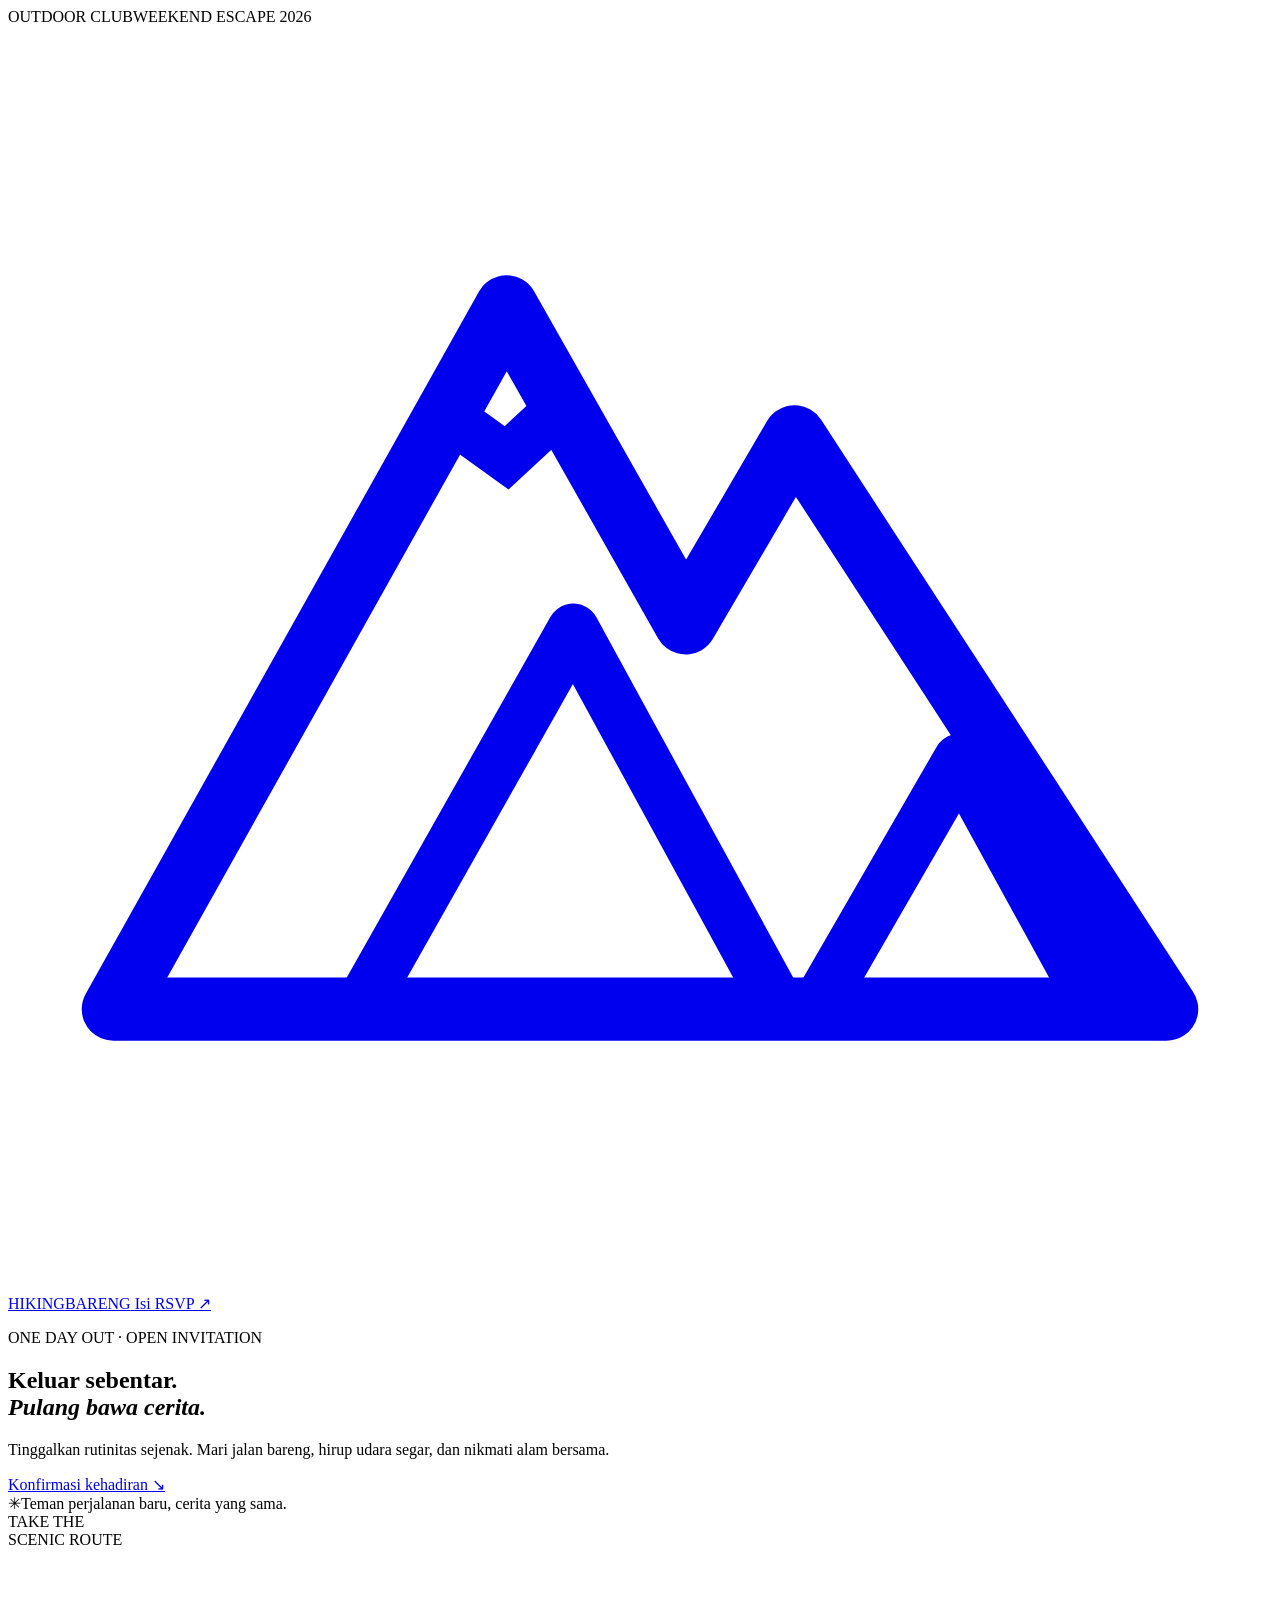
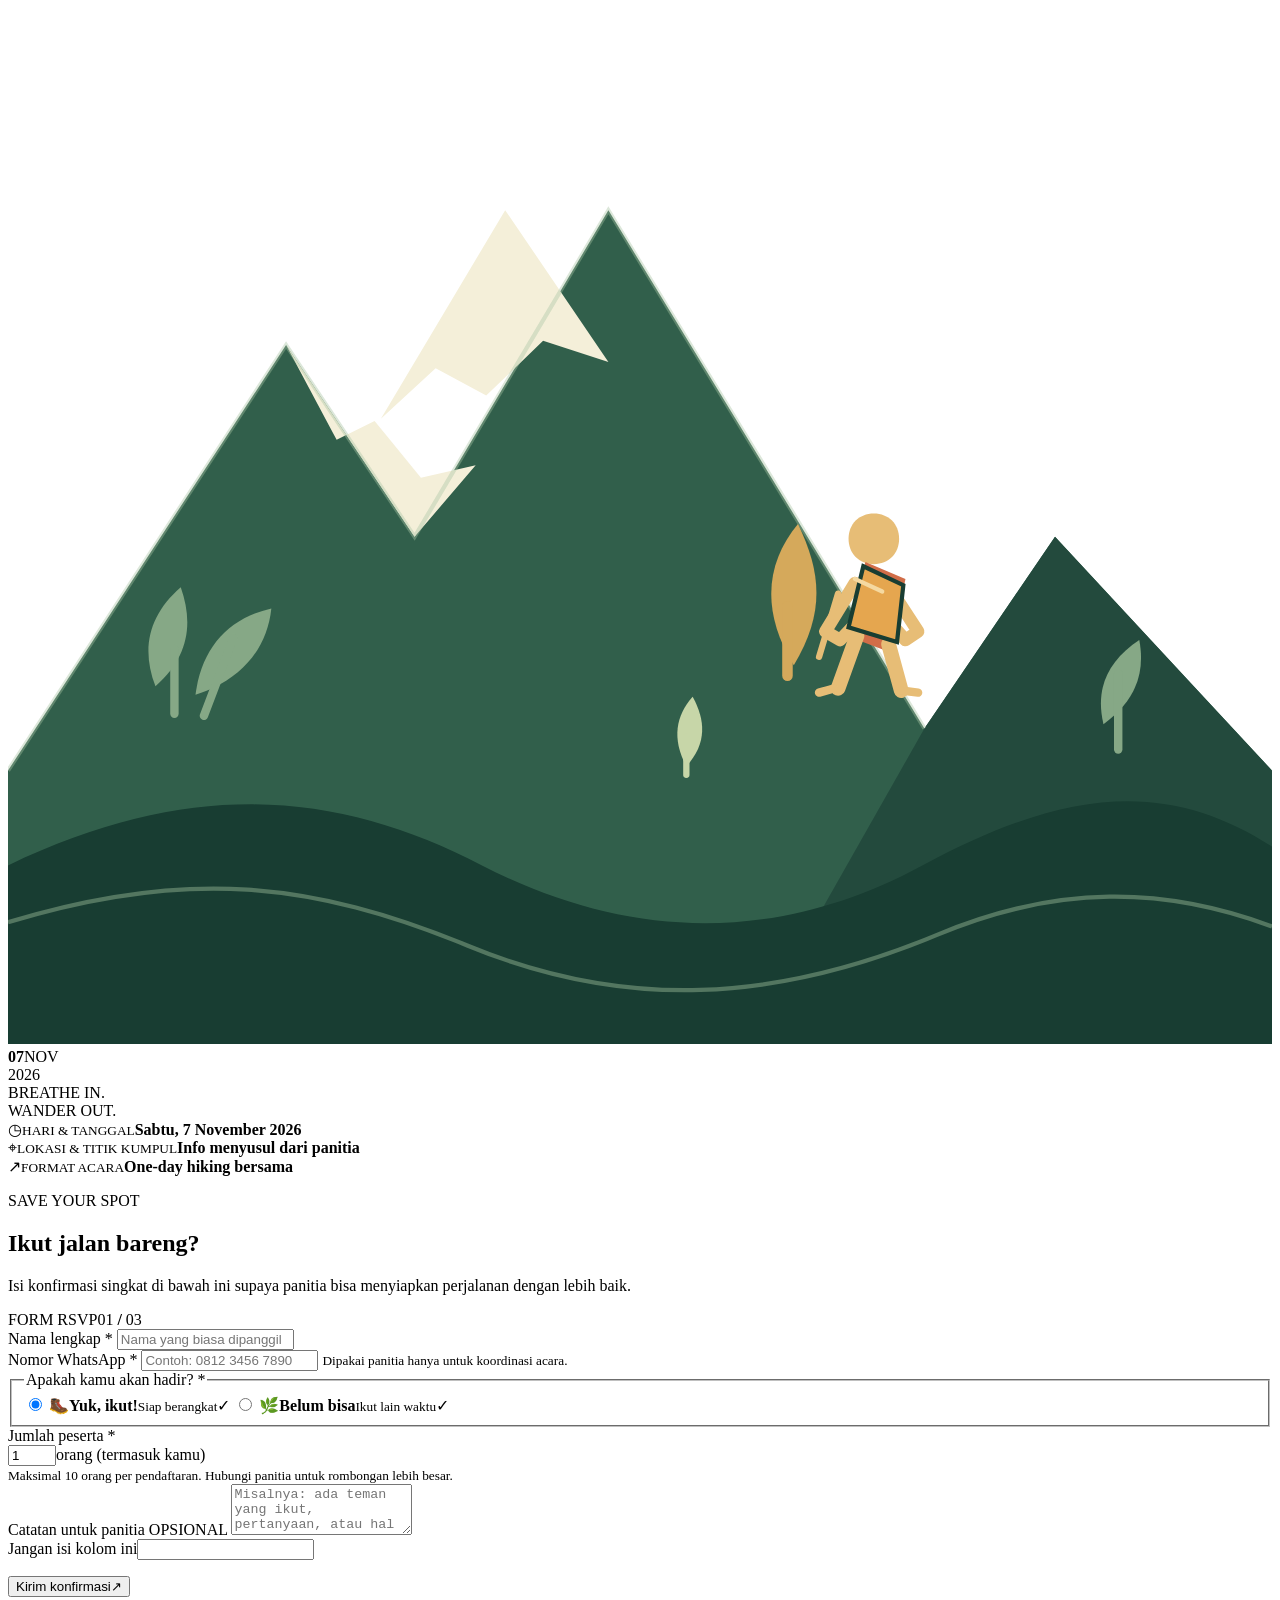
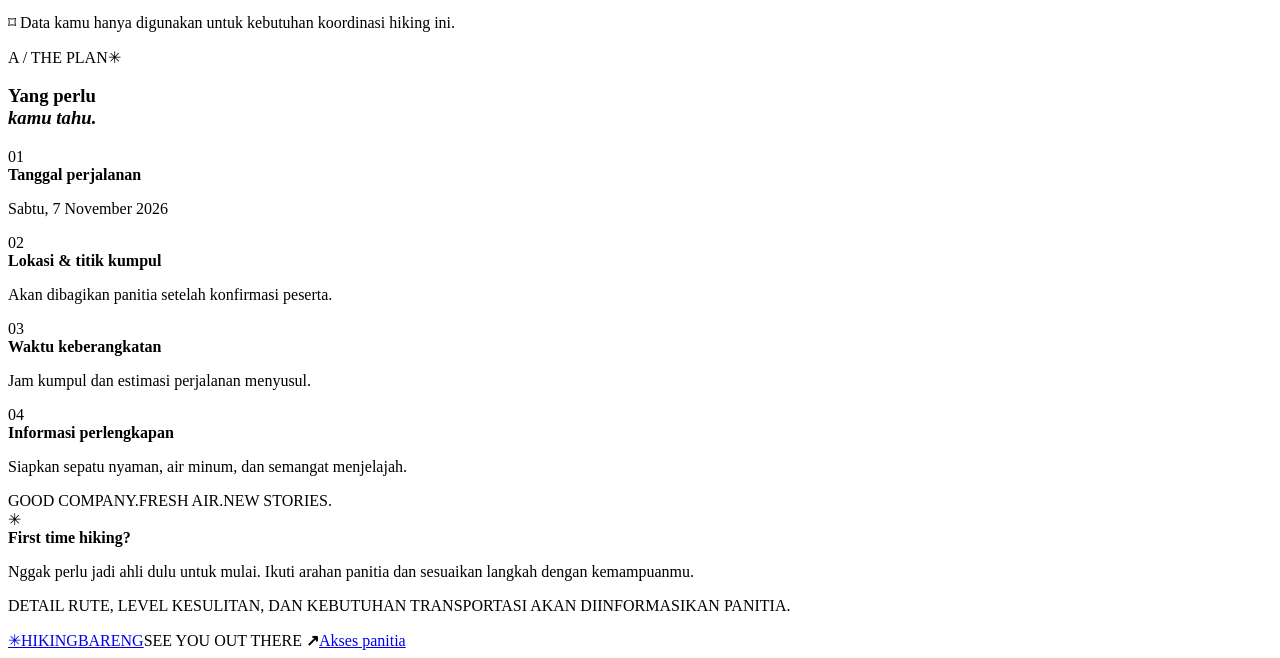
==== public/index.html @ 41603b5f "Bangun halaman RSVP untuk acara hiking Sabtu ini. Membuat halaman RSVP responsif untuk acara Hiking " ====
<!doctype html>
<html lang="id">
<head>
  <meta charset="utf-8">
  <meta name="viewport" content="width=device-width, initial-scale=1">
  <meta name="theme-color" content="#183d32">
  <meta name="description" content="Konfirmasi kehadiran untuk acara Hiking Bareng, Sabtu 7 November 2026.">
  <title>Hiking Bareng — RSVP</title>
  <link rel="preconnect" href="https://fonts.googleapis.com">
  <link rel="preconnect" href="https://fonts.gstatic.com" crossorigin>
  <link href="https://fonts.googleapis.com/css2?family=DM+Sans:wght@400;500;600;700;800&family=Fraunces:opsz,wght@9..144,500;9..144,600;9..144,700&display=swap" rel="stylesheet">
  <link rel="stylesheet" href="/theme.css">
  <script src="/rsvp.js" defer></script>
</head>
<body>
  <div class="topline"><span>OUTDOOR CLUB</span><span>WEEKEND ESCAPE <i></i> 2026</span></div>
  <header class="site-header wrap">
    <a class="brand" href="/" aria-label="Hiking Bareng, beranda">
      <span class="brand-mark" aria-hidden="true">
        <svg viewBox="0 0 36 36" fill="none"><path d="M3 28 14.2 8l5.1 9 3.1-5.3L33 28H3Z" stroke="currentColor" stroke-width="1.8" stroke-linejoin="round"/><path d="m10 28 6.1-10.8L22 28M23 28l4.1-7.1L31 28" stroke="currentColor" stroke-width="1.5" stroke-linejoin="round"/><path d="m12.4 11 1.8 1.3 1.4-1.3" stroke="currentColor" stroke-width="1.4" stroke-linecap="round"/></svg>
      </span>
      <span>HIKING<span class="brand-light">BARENG</span></span>
    </a>
    <a class="nav-link" href="#form">Isi RSVP <span aria-hidden="true">↗</span></a>
  </header>

  <main>
    <section class="hero wrap">
      <div class="hero-copy">
        <p class="eyebrow"><span class="eyebrow-dot"></span> ONE DAY OUT · OPEN INVITATION</p>
        <h1>Keluar sebentar.<br><em>Pulang bawa cerita.</em></h1>
        <p class="hero-description">Tinggalkan rutinitas sejenak. Mari jalan bareng, hirup udara segar, dan nikmati alam bersama.</p>
        <a class="button button-sun" href="#form">Konfirmasi kehadiran <span aria-hidden="true">↘</span></a>
        <div class="hero-note"><span class="tiny-avatar">✳</span><span>Teman perjalanan baru, cerita yang sama.</span></div>
      </div>
      <div class="hero-art" aria-label="Ilustrasi pegunungan dan pendaki" role="img">
        <div class="art-sun"></div>
        <div class="art-label art-label-top">TAKE THE<br>SCENIC ROUTE</div>
        <svg class="mountain-art" viewBox="0 0 600 520" fill="none" aria-hidden="true">
          <path d="M0 390 132 188l61 91 92-155 150 246 62-91 103 111v130H0V390Z" fill="#315f4b"/>
          <path d="m236 124 49 72-31-10-27 26-24-13-26 24 59-99Z" fill="#f4efd9"/>
          <path d="m132 188 61 91 29-34-26 6-22-27-18 9-24-45Z" fill="#f4efd9"/>
          <path d="m435 370 62-91 103 111v130H350l85-150Z" fill="#234a3d"/>
          <path d="M0 390 132 188l61 91 92-155 150 246" stroke="#a8c3a4" stroke-width="2" opacity=".4"/>
          <path d="M0 435c90-43 159-34 225 0s137 39 209 0 119-39 166-9v114H0V435Z" fill="#183d32"/>
          <path d="M0 462c85-26 145-19 218 11 75 31 146 27 223-5 57-24 108-23 159-4" stroke="#8eaf8e" stroke-width="2" opacity=".5"/>
          <path d="M373 340c-16-26-13-49 2-67 11 23 13 42-2 67Z" fill="#d5a95b"/>
          <path d="M370 345v-33" stroke="#d5a95b" stroke-width="5" stroke-linecap="round"/>
          <path d="M322 388c-7-13-5-24 3-33 6 11 7 22-3 33Z" fill="#c7d6a8"/>
          <path d="M322 392v-18" stroke="#c7d6a8" stroke-width="3" stroke-linecap="round"/>
          <g transform="translate(390 268)">
            <path d="M21 0c7 0 12 5 12 12S28 24 21 24 9 19 9 12 14 0 21 0Z" fill="#e7bd76"/>
            <path d="M17 23 8 58l21 8 7-35-19-8Z" fill="#d16d48"/>
            <path d="m12 33-14 23 7 4 18-19M29 36l13 20-6 4-15-17" stroke="#e7bd76" stroke-width="6" stroke-linecap="round" stroke-linejoin="round"/>
            <path d="m13 58-9 25M28 62l6 22" stroke="#e7bd76" stroke-width="7" stroke-linecap="round"/>
            <path d="m2 83-7 2M34 84l8 1" stroke="#e7bd76" stroke-width="4" stroke-linecap="round"/>
            <path d="m16 25 19 9-3 27-23-7 7-29Z" fill="#e5a64f" stroke="#183d32" stroke-width="2"/>
            <path d="m12 31 13 6" stroke="#f5d9a1" stroke-width="2" stroke-linecap="round"/>
            <path d="M4 38-5 68" stroke="#e7bd76" stroke-width="3" stroke-linecap="round"/>
          </g>
          <path d="M70 350c-7-18-3-34 12-47 6 17 4 33-12 47ZM89 354c3-22 15-36 36-41-2 19-14 34-36 41Z" fill="#86a886"/>
          <path d="M79 363v-31M93 364l14-37" stroke="#86a886" stroke-width="4" stroke-linecap="round"/>
          <path d="M520 368c-4-17 2-30 17-40 3 16-2 29-17 40Z" fill="#86a886"/>
          <path d="M527 380v-36" stroke="#86a886" stroke-width="4" stroke-linecap="round"/>
        </svg>
        <div class="art-stamp"><strong>07</strong><span>NOV<br>2026</span></div>
        <div class="art-label art-label-bottom">BREATHE IN.<br>WANDER OUT.</div>
      </div>
      <div class="hero-meta">
        <div><span class="meta-icon">◷</span><span><small>HARI & TANGGAL</small><strong>Sabtu, 7 November 2026</strong></span></div>
        <div><span class="meta-icon">⌖</span><span><small>LOKASI & TITIK KUMPUL</small><strong>Info menyusul dari panitia</strong></span></div>
        <div><span class="meta-icon">↗</span><span><small>FORMAT ACARA</small><strong>One-day hiking bersama</strong></span></div>
      </div>
    </section>

    <section class="content-grid wrap">
      <div class="form-column" id="form">
        <div class="section-heading">
          <p class="eyebrow eyebrow-dark">SAVE YOUR SPOT</p>
          <h2>Ikut jalan bareng?</h2>
          <p>Isi konfirmasi singkat di bawah ini supaya panitia bisa menyiapkan perjalanan dengan lebih baik.</p>
        </div>

        <form id="rsvp-form" class="rsvp-card" novalidate>
          <div class="form-topline"><span>FORM RSVP</span><span>01 <b>/</b> 03</span></div>
          <div class="field">
            <label for="full_name">Nama lengkap <span>*</span></label>
            <input id="full_name" name="full_name" type="text" placeholder="Nama yang biasa dipanggil" maxlength="120" autocomplete="name" required>
          </div>
          <div class="field">
            <label for="whatsapp">Nomor WhatsApp <span>*</span></label>
            <input id="whatsapp" name="whatsapp" type="tel" placeholder="Contoh: 0812 3456 7890" maxlength="30" autocomplete="tel" required>
            <small>Dipakai panitia hanya untuk koordinasi acara.</small>
          </div>
          <fieldset class="field attendance-field">
            <legend>Apakah kamu akan hadir? <span>*</span></legend>
            <div class="attendance-options">
              <label class="choice-card is-selected" data-choice="yes">
                <input type="radio" name="attendance" value="yes" checked>
                <span class="choice-emoji">🥾</span><span><strong>Yuk, ikut!</strong><small>Siap berangkat</small></span><span class="choice-check">✓</span>
              </label>
              <label class="choice-card" data-choice="no">
                <input type="radio" name="attendance" value="no">
                <span class="choice-emoji">🌿</span><span><strong>Belum bisa</strong><small>Ikut lain waktu</small></span><span class="choice-check">✓</span>
              </label>
            </div>
          </fieldset>
          <div class="field participant-field" id="participant-field">
            <label for="participant_count">Jumlah peserta <span>*</span></label>
            <div class="number-wrap"><input id="participant_count" name="participant_count" type="number" min="1" max="10" value="1" required><span>orang (termasuk kamu)</span></div>
            <small>Maksimal 10 orang per pendaftaran. Hubungi panitia untuk rombongan lebih besar.</small>
          </div>
          <div class="field">
            <label for="note">Catatan untuk panitia <span class="optional">OPSIONAL</span></label>
            <textarea id="note" name="note" rows="3" maxlength="500" placeholder="Misalnya: ada teman yang ikut, pertanyaan, atau hal yang perlu kami tahu."></textarea>
          </div>

          <div class="hp-field" aria-hidden="true"><label for="website">Jangan isi kolom ini</label><input id="website" name="website" type="text" tabindex="-1" autocomplete="off"></div>
          <p id="form-message" class="form-message" role="status" aria-live="polite"></p>
          <button class="button button-submit" id="submit-button" type="submit"><span>Kirim konfirmasi</span><span aria-hidden="true">↗</span></button>
          <p class="privacy-note"><span aria-hidden="true">⌑</span> Data kamu hanya digunakan untuk kebutuhan koordinasi hiking ini.</p>
        </form>

        <div class="success-card" id="success-card" hidden>
          <div class="success-icon">✓</div>
          <p class="eyebrow eyebrow-dark">RSVP TERCATAT</p>
          <h2>Terima kasih sudah memberi kabar!</h2>
          <p id="success-copy">Konfirmasi kamu sudah tersimpan. Sampai bertemu di jalur!</p>
          <button class="text-button" id="edit-response" type="button">Perbarui jawaban <span>↗</span></button>
        </div>
      </div>

      <aside class="aside-column">
        <div class="info-panel">
          <div class="panel-top"><span class="panel-index">A / THE PLAN</span><span class="leaf-mark">✳</span></div>
          <h3>Yang perlu<br><em>kamu tahu.</em></h3>
          <div class="plan-row"><span class="plan-number">01</span><div><strong>Tanggal perjalanan</strong><p>Sabtu, 7 November 2026</p></div></div>
          <div class="plan-row"><span class="plan-number">02</span><div><strong>Lokasi & titik kumpul</strong><p>Akan dibagikan panitia setelah konfirmasi peserta.</p></div></div>
          <div class="plan-row"><span class="plan-number">03</span><div><strong>Waktu keberangkatan</strong><p>Jam kumpul dan estimasi perjalanan menyusul.</p></div></div>
          <div class="plan-row"><span class="plan-number">04</span><div><strong>Informasi perlengkapan</strong><p>Siapkan sepatu nyaman, air minum, dan semangat menjelajah.</p></div></div>
          <div class="panel-foot"><span>GOOD COMPANY.</span><span>FRESH AIR.</span><span>NEW STORIES.</span></div>
        </div>

        <div class="note-panel">
          <span class="note-icon">✳</span>
          <div><strong>First time hiking?</strong><p>Nggak perlu jadi ahli dulu untuk mulai. Ikuti arahan panitia dan sesuaikan langkah dengan kemampuanmu.</p></div>
        </div>
        <p class="aside-caption">DETAIL RUTE, LEVEL KESULITAN, DAN KEBUTUHAN TRANSPORTASI AKAN DIINFORMASIKAN PANITIA.</p>
      </aside>
    </section>
  </main>

  <footer class="site-footer">
    <div class="wrap footer-inner"><a class="brand footer-brand" href="/"><span class="brand-mark">✳</span><span>HIKING<span class="brand-light">BARENG</span></span></a><span>SEE YOU OUT THERE <b>↗</b></span><a class="admin-link" href="/panitia.html">Akses panitia</a></div>
  </footer>
</body>
</html>
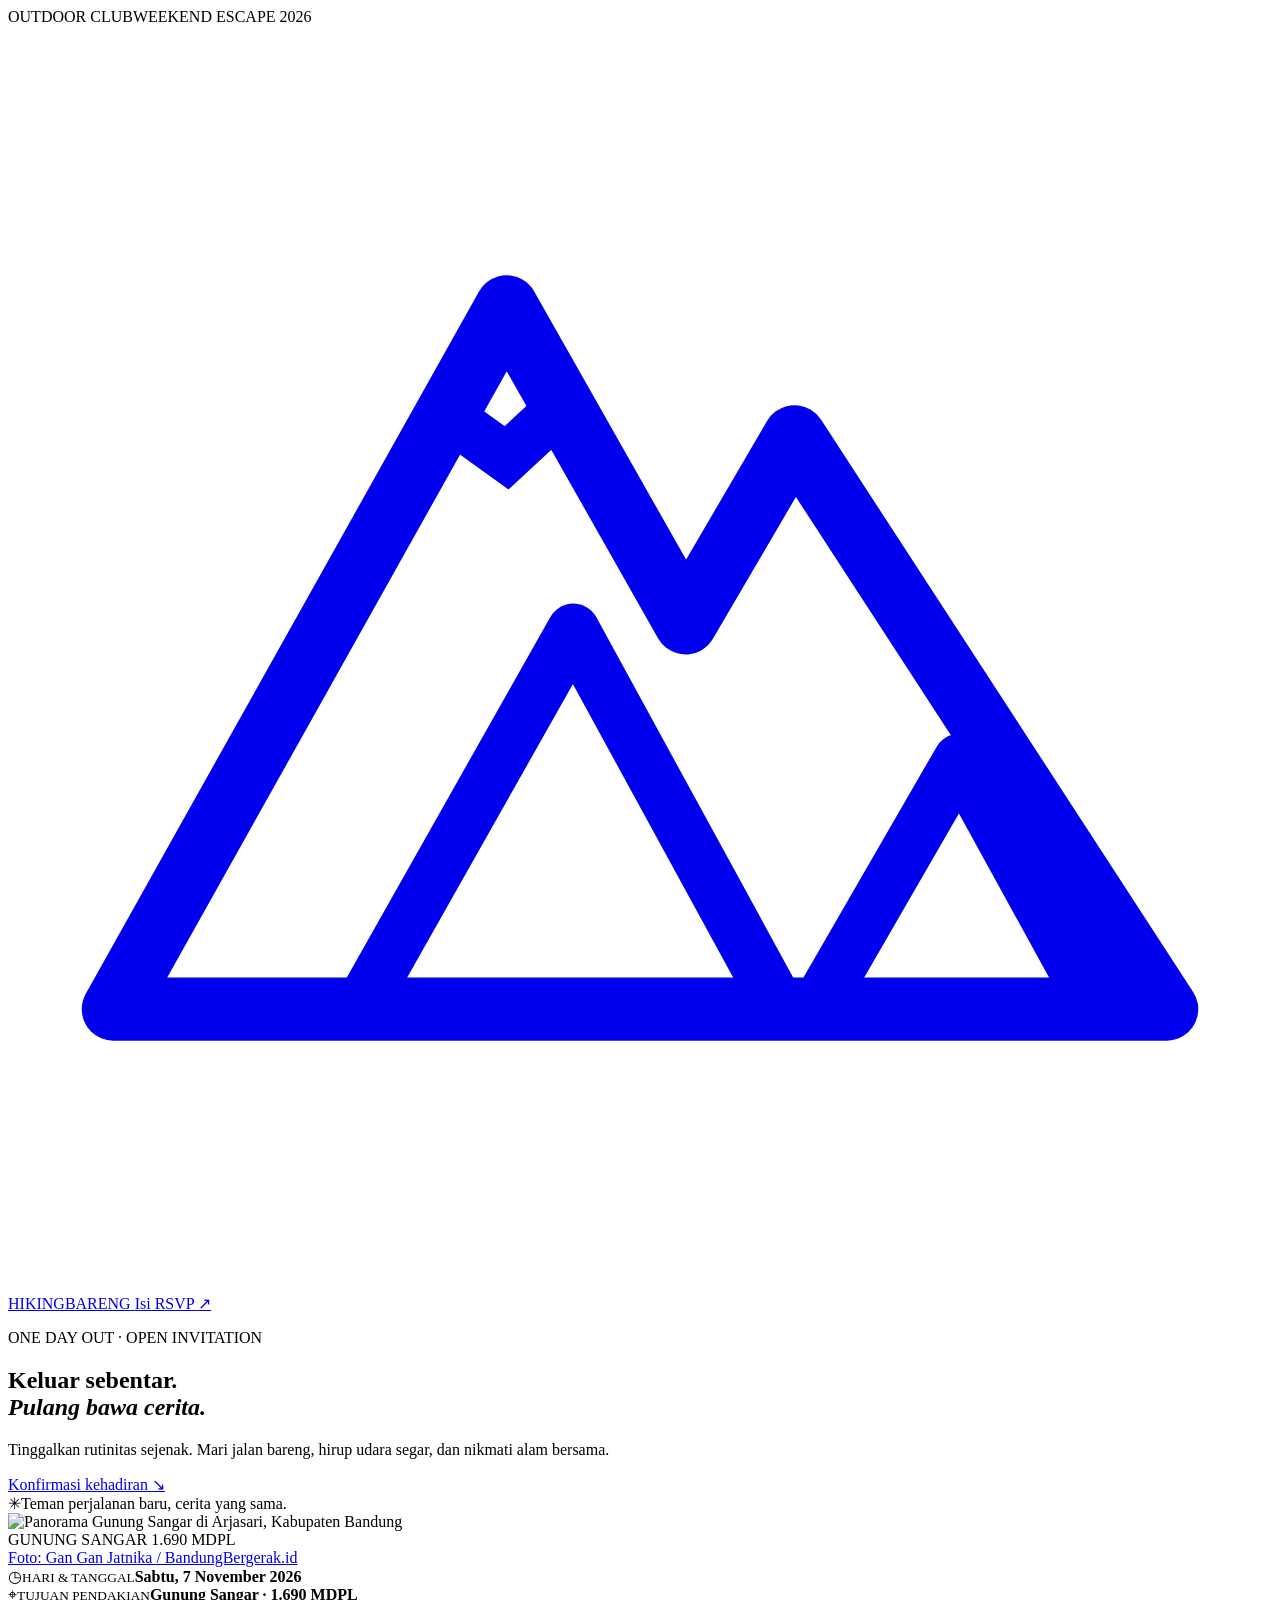
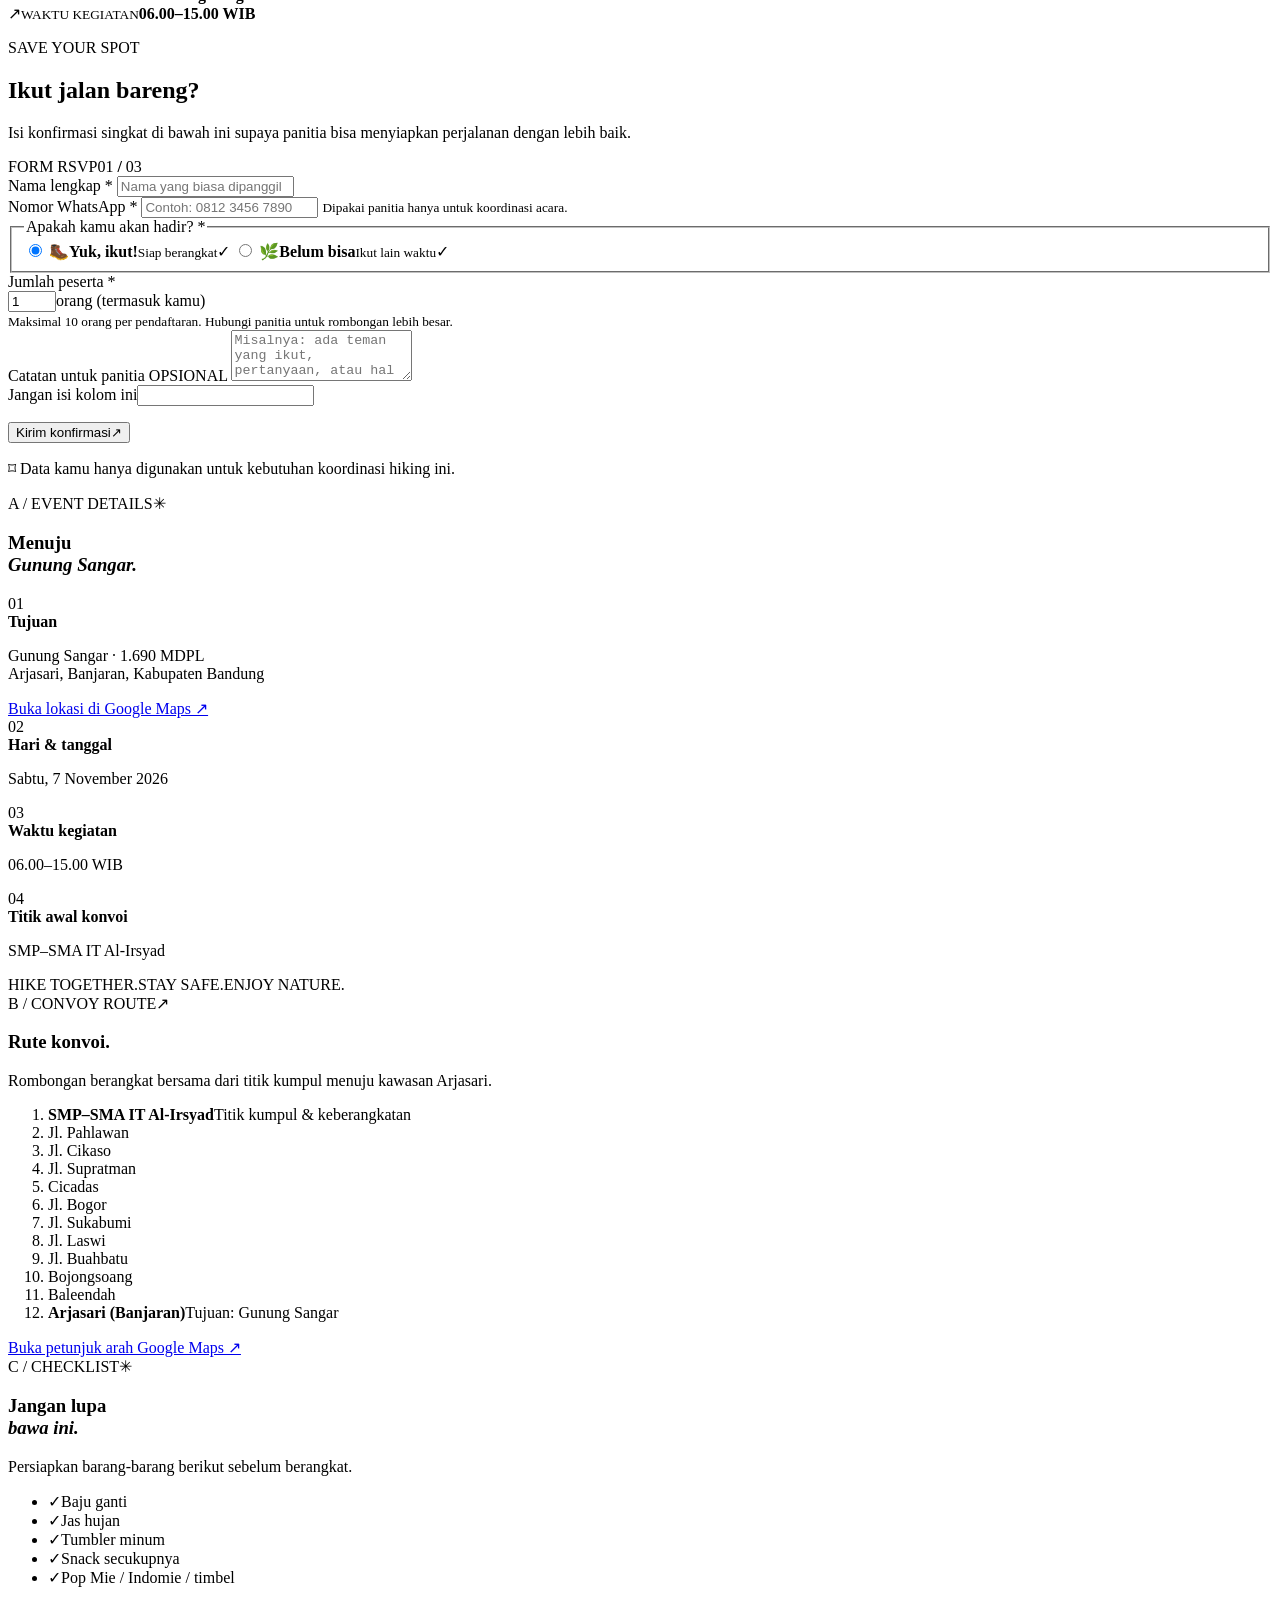
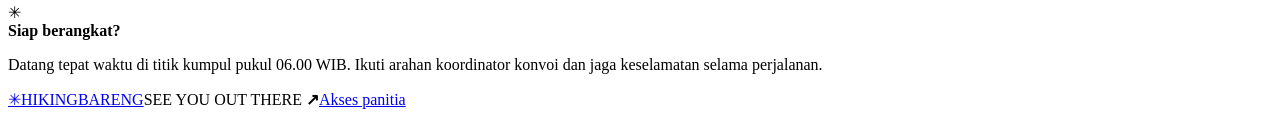
==== commit 2405143a: "Tambahkan tujuan Gunung Sangar, jadwal, rute konvoi, daftar perlengkapan, dan foto hero Gunung Sanga" ====
--- a/public/index.html
+++ b/public/index.html
@@ -33,43 +33,16 @@
         <a class="button button-sun" href="#form">Konfirmasi kehadiran <span aria-hidden="true">↘</span></a>
         <div class="hero-note"><span class="tiny-avatar">✳</span><span>Teman perjalanan baru, cerita yang sama.</span></div>
       </div>
-      <div class="hero-art" aria-label="Ilustrasi pegunungan dan pendaki" role="img">
-        <div class="art-sun"></div>
-        <div class="art-label art-label-top">TAKE THE<br>SCENIC ROUTE</div>
-        <svg class="mountain-art" viewBox="0 0 600 520" fill="none" aria-hidden="true">
-          <path d="M0 390 132 188l61 91 92-155 150 246 62-91 103 111v130H0V390Z" fill="#315f4b"/>
-          <path d="m236 124 49 72-31-10-27 26-24-13-26 24 59-99Z" fill="#f4efd9"/>
-          <path d="m132 188 61 91 29-34-26 6-22-27-18 9-24-45Z" fill="#f4efd9"/>
-          <path d="m435 370 62-91 103 111v130H350l85-150Z" fill="#234a3d"/>
-          <path d="M0 390 132 188l61 91 92-155 150 246" stroke="#a8c3a4" stroke-width="2" opacity=".4"/>
-          <path d="M0 435c90-43 159-34 225 0s137 39 209 0 119-39 166-9v114H0V435Z" fill="#183d32"/>
-          <path d="M0 462c85-26 145-19 218 11 75 31 146 27 223-5 57-24 108-23 159-4" stroke="#8eaf8e" stroke-width="2" opacity=".5"/>
-          <path d="M373 340c-16-26-13-49 2-67 11 23 13 42-2 67Z" fill="#d5a95b"/>
-          <path d="M370 345v-33" stroke="#d5a95b" stroke-width="5" stroke-linecap="round"/>
-          <path d="M322 388c-7-13-5-24 3-33 6 11 7 22-3 33Z" fill="#c7d6a8"/>
-          <path d="M322 392v-18" stroke="#c7d6a8" stroke-width="3" stroke-linecap="round"/>
-          <g transform="translate(390 268)">
-            <path d="M21 0c7 0 12 5 12 12S28 24 21 24 9 19 9 12 14 0 21 0Z" fill="#e7bd76"/>
-            <path d="M17 23 8 58l21 8 7-35-19-8Z" fill="#d16d48"/>
-            <path d="m12 33-14 23 7 4 18-19M29 36l13 20-6 4-15-17" stroke="#e7bd76" stroke-width="6" stroke-linecap="round" stroke-linejoin="round"/>
-            <path d="m13 58-9 25M28 62l6 22" stroke="#e7bd76" stroke-width="7" stroke-linecap="round"/>
-            <path d="m2 83-7 2M34 84l8 1" stroke="#e7bd76" stroke-width="4" stroke-linecap="round"/>
-            <path d="m16 25 19 9-3 27-23-7 7-29Z" fill="#e5a64f" stroke="#183d32" stroke-width="2"/>
-            <path d="m12 31 13 6" stroke="#f5d9a1" stroke-width="2" stroke-linecap="round"/>
-            <path d="M4 38-5 68" stroke="#e7bd76" stroke-width="3" stroke-linecap="round"/>
-          </g>
-          <path d="M70 350c-7-18-3-34 12-47 6 17 4 33-12 47ZM89 354c3-22 15-36 36-41-2 19-14 34-36 41Z" fill="#86a886"/>
-          <path d="M79 363v-31M93 364l14-37" stroke="#86a886" stroke-width="4" stroke-linecap="round"/>
-          <path d="M520 368c-4-17 2-30 17-40 3 16-2 29-17 40Z" fill="#86a886"/>
-          <path d="M527 380v-36" stroke="#86a886" stroke-width="4" stroke-linecap="round"/>
-        </svg>
-        <div class="art-stamp"><strong>07</strong><span>NOV<br>2026</span></div>
-        <div class="art-label art-label-bottom">BREATHE IN.<br>WANDER OUT.</div>
+      <div class="hero-art hero-photo">
+        <img class="hero-photo-img" src="/gunung-sangar.jpg" alt="Panorama Gunung Sangar di Arjasari, Kabupaten Bandung" loading="eager">
+        <div class="photo-shade"></div>
+        <div class="photo-heading">GUNUNG SANGAR <span>1.690 MDPL</span></div>
+        <a class="photo-credit" href="https://bandungbergerak.id/article/detail/159021/gunung-gunung-di-bandung-raya-tujuh-gunung-di-bandung-selatan-yang-menjadi-favorit-pendaki" target="_blank" rel="noopener">Foto: Gan Gan Jatnika / BandungBergerak.id</a>
       </div>
       <div class="hero-meta">
         <div><span class="meta-icon">◷</span><span><small>HARI & TANGGAL</small><strong>Sabtu, 7 November 2026</strong></span></div>
-        <div><span class="meta-icon">⌖</span><span><small>LOKASI & TITIK KUMPUL</small><strong>Info menyusul dari panitia</strong></span></div>
-        <div><span class="meta-icon">↗</span><span><small>FORMAT ACARA</small><strong>One-day hiking bersama</strong></span></div>
+        <div><span class="meta-icon">⌖</span><span><small>TUJUAN PENDAKIAN</small><strong>Gunung Sangar · 1.690 MDPL</strong></span></div>
+        <div><span class="meta-icon">↗</span><span><small>WAKTU KEGIATAN</small><strong>06.00–15.00 WIB</strong></span></div>
       </div>
     </section>
 
@@ -132,20 +105,53 @@
 
       <aside class="aside-column">
         <div class="info-panel">
-          <div class="panel-top"><span class="panel-index">A / THE PLAN</span><span class="leaf-mark">✳</span></div>
-          <h3>Yang perlu<br><em>kamu tahu.</em></h3>
-          <div class="plan-row"><span class="plan-number">01</span><div><strong>Tanggal perjalanan</strong><p>Sabtu, 7 November 2026</p></div></div>
-          <div class="plan-row"><span class="plan-number">02</span><div><strong>Lokasi & titik kumpul</strong><p>Akan dibagikan panitia setelah konfirmasi peserta.</p></div></div>
-          <div class="plan-row"><span class="plan-number">03</span><div><strong>Waktu keberangkatan</strong><p>Jam kumpul dan estimasi perjalanan menyusul.</p></div></div>
-          <div class="plan-row"><span class="plan-number">04</span><div><strong>Informasi perlengkapan</strong><p>Siapkan sepatu nyaman, air minum, dan semangat menjelajah.</p></div></div>
-          <div class="panel-foot"><span>GOOD COMPANY.</span><span>FRESH AIR.</span><span>NEW STORIES.</span></div>
+          <div class="panel-top"><span class="panel-index">A / EVENT DETAILS</span><span class="leaf-mark">✳</span></div>
+          <h3>Menuju<br><em>Gunung Sangar.</em></h3>
+          <div class="plan-row"><span class="plan-number">01</span><div><strong>Tujuan</strong><p>Gunung Sangar · 1.690 MDPL<br>Arjasari, Banjaran, Kabupaten Bandung</p><a class="map-link" href="https://www.google.com/maps/search/?api=1&query=Gunung+Sangar+Arjasari+Kabupaten+Bandung" target="_blank" rel="noopener">Buka lokasi di Google Maps ↗</a></div></div>
+          <div class="plan-row"><span class="plan-number">02</span><div><strong>Hari & tanggal</strong><p>Sabtu, 7 November 2026</p></div></div>
+          <div class="plan-row"><span class="plan-number">03</span><div><strong>Waktu kegiatan</strong><p>06.00–15.00 WIB</p></div></div>
+          <div class="plan-row"><span class="plan-number">04</span><div><strong>Titik awal konvoi</strong><p>SMP–SMA IT Al-Irsyad</p></div></div>
+          <div class="panel-foot"><span>HIKE TOGETHER.</span><span>STAY SAFE.</span><span>ENJOY NATURE.</span></div>
+        </div>
+
+        <div class="route-panel">
+          <div class="panel-top"><span class="panel-index">B / CONVOY ROUTE</span><span class="route-symbol">↗</span></div>
+          <h3>Rute konvoi.</h3>
+          <p class="route-intro">Rombongan berangkat bersama dari titik kumpul menuju kawasan Arjasari.</p>
+          <ol class="route-list">
+            <li><strong>SMP–SMA IT Al-Irsyad</strong><span>Titik kumpul & keberangkatan</span></li>
+            <li>Jl. Pahlawan</li>
+            <li>Jl. Cikaso</li>
+            <li>Jl. Supratman</li>
+            <li>Cicadas</li>
+            <li>Jl. Bogor</li>
+            <li>Jl. Sukabumi</li>
+            <li>Jl. Laswi</li>
+            <li>Jl. Buahbatu</li>
+            <li>Bojongsoang</li>
+            <li>Baleendah</li>
+            <li><strong>Arjasari (Banjaran)</strong><span>Tujuan: Gunung Sangar</span></li>
+          </ol>
+          <a class="map-link route-map-link" href="https://www.google.com/maps/dir/?api=1&destination=Gunung+Sangar%2C+Arjasari%2C+Kabupaten+Bandung" target="_blank" rel="noopener">Buka petunjuk arah Google Maps ↗</a>
+        </div>
+
+        <div class="gear-panel">
+          <div class="panel-top"><span class="panel-index">C / CHECKLIST</span><span class="leaf-mark">✳</span></div>
+          <h3>Jangan lupa<br><em>bawa ini.</em></h3>
+          <p class="gear-intro">Persiapkan barang-barang berikut sebelum berangkat.</p>
+          <ul class="gear-list">
+            <li><span class="gear-check">✓</span><span>Baju ganti</span></li>
+            <li><span class="gear-check">✓</span><span>Jas hujan</span></li>
+            <li><span class="gear-check">✓</span><span>Tumbler minum</span></li>
+            <li><span class="gear-check">✓</span><span>Snack secukupnya</span></li>
+            <li><span class="gear-check">✓</span><span>Pop Mie / Indomie / timbel</span></li>
+          </ul>
         </div>
 
         <div class="note-panel">
           <span class="note-icon">✳</span>
-          <div><strong>First time hiking?</strong><p>Nggak perlu jadi ahli dulu untuk mulai. Ikuti arahan panitia dan sesuaikan langkah dengan kemampuanmu.</p></div>
+          <div><strong>Siap berangkat?</strong><p>Datang tepat waktu di titik kumpul pukul 06.00 WIB. Ikuti arahan koordinator konvoi dan jaga keselamatan selama perjalanan.</p></div>
         </div>
-        <p class="aside-caption">DETAIL RUTE, LEVEL KESULITAN, DAN KEBUTUHAN TRANSPORTASI AKAN DIINFORMASIKAN PANITIA.</p>
       </aside>
     </section>
   </main>
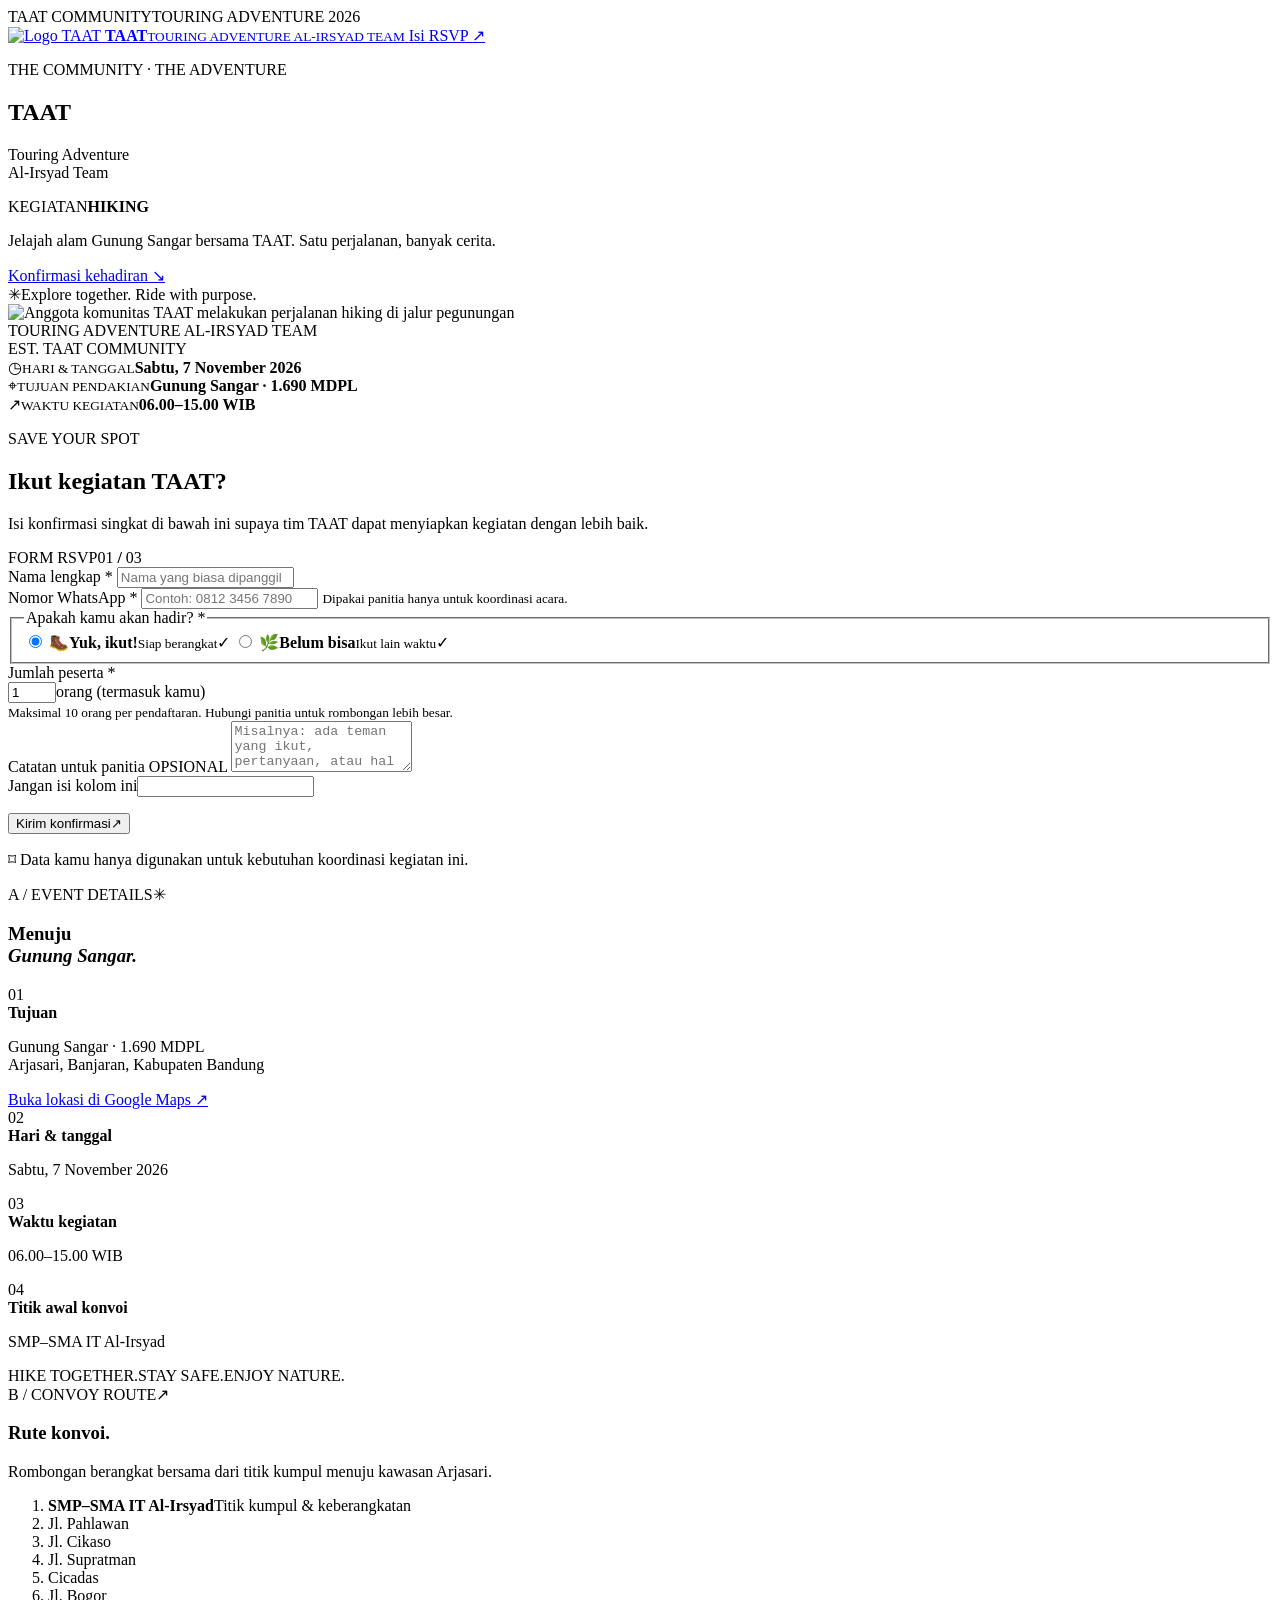
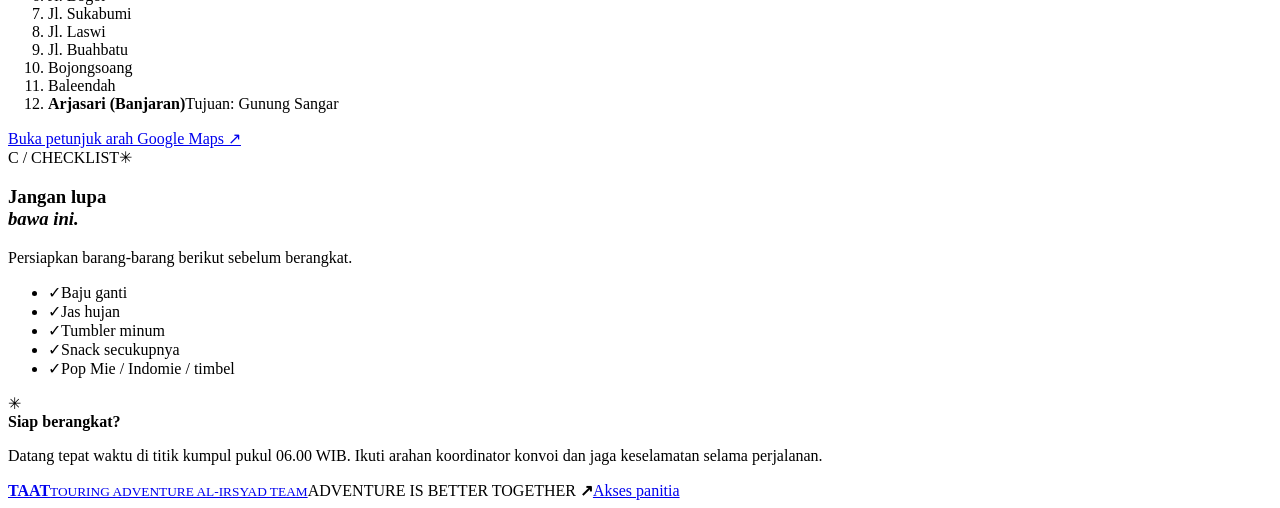
==== commit 2ccca025: "Ubah judul utama menjadi TAAT, terapkan logo dan ilustrasi hero terlampir, gunakan tema navy dan put" ====
--- a/public/index.html
+++ b/public/index.html
@@ -3,23 +3,23 @@
 <head>
   <meta charset="utf-8">
   <meta name="viewport" content="width=device-width, initial-scale=1">
-  <meta name="theme-color" content="#183d32">
-  <meta name="description" content="Konfirmasi kehadiran untuk acara Hiking Bareng, Sabtu 7 November 2026.">
-  <title>Hiking Bareng — RSVP</title>
+  <meta name="theme-color" content="#0b1d36">
+  <meta name="description" content="TAAT — Touring Adventure Al-Irsyad Team. Informasi kegiatan dan konfirmasi peserta.">
+  <title>TAAT — Touring Adventure Al-Irsyad Team</title>
   <link rel="preconnect" href="https://fonts.googleapis.com">
   <link rel="preconnect" href="https://fonts.gstatic.com" crossorigin>
   <link href="https://fonts.googleapis.com/css2?family=DM+Sans:wght@400;500;600;700;800&family=Fraunces:opsz,wght@9..144,500;9..144,600;9..144,700&display=swap" rel="stylesheet">
   <link rel="stylesheet" href="/theme.css">
+  <link rel="stylesheet" href="/taat.css">
   <script src="/rsvp.js" defer></script>
+  <script src="/event-config.js" defer></script>
 </head>
 <body>
-  <div class="topline"><span>OUTDOOR CLUB</span><span>WEEKEND ESCAPE <i></i> 2026</span></div>
+  <div class="topline"><span>TAAT COMMUNITY</span><span>TOURING ADVENTURE <i></i> 2026</span></div>
   <header class="site-header wrap">
-    <a class="brand" href="/" aria-label="Hiking Bareng, beranda">
-      <span class="brand-mark" aria-hidden="true">
-        <svg viewBox="0 0 36 36" fill="none"><path d="M3 28 14.2 8l5.1 9 3.1-5.3L33 28H3Z" stroke="currentColor" stroke-width="1.8" stroke-linejoin="round"/><path d="m10 28 6.1-10.8L22 28M23 28l4.1-7.1L31 28" stroke="currentColor" stroke-width="1.5" stroke-linejoin="round"/><path d="m12.4 11 1.8 1.3 1.4-1.3" stroke="currentColor" stroke-width="1.4" stroke-linecap="round"/></svg>
-      </span>
-      <span>HIKING<span class="brand-light">BARENG</span></span>
+    <a class="brand taat-brand" href="/" aria-label="TAAT — Touring Adventure Al-Irsyad Team">
+      <img class="taat-logo" src="/taat-logo.webp" alt="Logo TAAT">
+      <span class="taat-wordmark"><strong>TAAT</strong><small>TOURING ADVENTURE AL-IRSYAD TEAM</small></span>
     </a>
     <a class="nav-link" href="#form">Isi RSVP <span aria-hidden="true">↗</span></a>
   </header>
@@ -27,17 +27,19 @@
   <main>
     <section class="hero wrap">
       <div class="hero-copy">
-        <p class="eyebrow"><span class="eyebrow-dot"></span> ONE DAY OUT · OPEN INVITATION</p>
-        <h1>Keluar sebentar.<br><em>Pulang bawa cerita.</em></h1>
-        <p class="hero-description">Tinggalkan rutinitas sejenak. Mari jalan bareng, hirup udara segar, dan nikmati alam bersama.</p>
+        <p class="eyebrow"><span class="eyebrow-dot"></span> THE COMMUNITY · THE ADVENTURE</p>
+        <h1 class="taat-title">TAAT</h1>
+        <p class="taat-fullname">Touring Adventure<br>Al-Irsyad Team</p>
+        <div class="activity-pill"><span>KEGIATAN</span><strong id="activity-type">HIKING</strong></div>
+        <p class="hero-description" id="activity-description">Jelajah alam Gunung Sangar bersama TAAT. Satu perjalanan, banyak cerita.</p>
         <a class="button button-sun" href="#form">Konfirmasi kehadiran <span aria-hidden="true">↘</span></a>
-        <div class="hero-note"><span class="tiny-avatar">✳</span><span>Teman perjalanan baru, cerita yang sama.</span></div>
+        <div class="hero-note"><span class="tiny-avatar">✳</span><span>Explore together. Ride with purpose.</span></div>
       </div>
       <div class="hero-art hero-photo">
-        <img class="hero-photo-img" src="/gunung-sangar.jpg" alt="Panorama Gunung Sangar di Arjasari, Kabupaten Bandung" loading="eager">
+        <img class="hero-photo-img" src="/taat-hero.webp" alt="Anggota komunitas TAAT melakukan perjalanan hiking di jalur pegunungan" loading="eager">
         <div class="photo-shade"></div>
-        <div class="photo-heading">GUNUNG SANGAR <span>1.690 MDPL</span></div>
-        <a class="photo-credit" href="https://bandungbergerak.id/article/detail/159021/gunung-gunung-di-bandung-raya-tujuh-gunung-di-bandung-selatan-yang-menjadi-favorit-pendaki" target="_blank" rel="noopener">Foto: Gan Gan Jatnika / BandungBergerak.id</a>
+        <div class="photo-heading">TOURING ADVENTURE <span>AL-IRSYAD TEAM</span></div>
+        <div class="photo-tag">EST. TAAT COMMUNITY</div>
       </div>
       <div class="hero-meta">
         <div><span class="meta-icon">◷</span><span><small>HARI & TANGGAL</small><strong>Sabtu, 7 November 2026</strong></span></div>
@@ -50,8 +52,8 @@
       <div class="form-column" id="form">
         <div class="section-heading">
           <p class="eyebrow eyebrow-dark">SAVE YOUR SPOT</p>
-          <h2>Ikut jalan bareng?</h2>
-          <p>Isi konfirmasi singkat di bawah ini supaya panitia bisa menyiapkan perjalanan dengan lebih baik.</p>
+          <h2>Ikut kegiatan TAAT?</h2>
+          <p>Isi konfirmasi singkat di bawah ini supaya tim TAAT dapat menyiapkan kegiatan dengan lebih baik.</p>
         </div>
 
         <form id="rsvp-form" class="rsvp-card" novalidate>
@@ -91,7 +93,7 @@
           <div class="hp-field" aria-hidden="true"><label for="website">Jangan isi kolom ini</label><input id="website" name="website" type="text" tabindex="-1" autocomplete="off"></div>
           <p id="form-message" class="form-message" role="status" aria-live="polite"></p>
           <button class="button button-submit" id="submit-button" type="submit"><span>Kirim konfirmasi</span><span aria-hidden="true">↗</span></button>
-          <p class="privacy-note"><span aria-hidden="true">⌑</span> Data kamu hanya digunakan untuk kebutuhan koordinasi hiking ini.</p>
+          <p class="privacy-note"><span aria-hidden="true">⌑</span> Data kamu hanya digunakan untuk kebutuhan koordinasi kegiatan ini.</p>
         </form>
 
         <div class="success-card" id="success-card" hidden>
@@ -157,7 +159,7 @@
   </main>
 
   <footer class="site-footer">
-    <div class="wrap footer-inner"><a class="brand footer-brand" href="/"><span class="brand-mark">✳</span><span>HIKING<span class="brand-light">BARENG</span></span></a><span>SEE YOU OUT THERE <b>↗</b></span><a class="admin-link" href="/panitia.html">Akses panitia</a></div>
+    <div class="wrap footer-inner"><a class="brand footer-brand taat-brand" href="/"><img class="taat-logo footer-logo" src="/taat-logo.webp" alt=""><span class="taat-wordmark"><strong>TAAT</strong><small>TOURING ADVENTURE AL-IRSYAD TEAM</small></span></a><span>ADVENTURE IS BETTER TOGETHER <b>↗</b></span><a class="admin-link" href="/panitia.html">Akses panitia</a></div>
   </footer>
 </body>
 </html>
